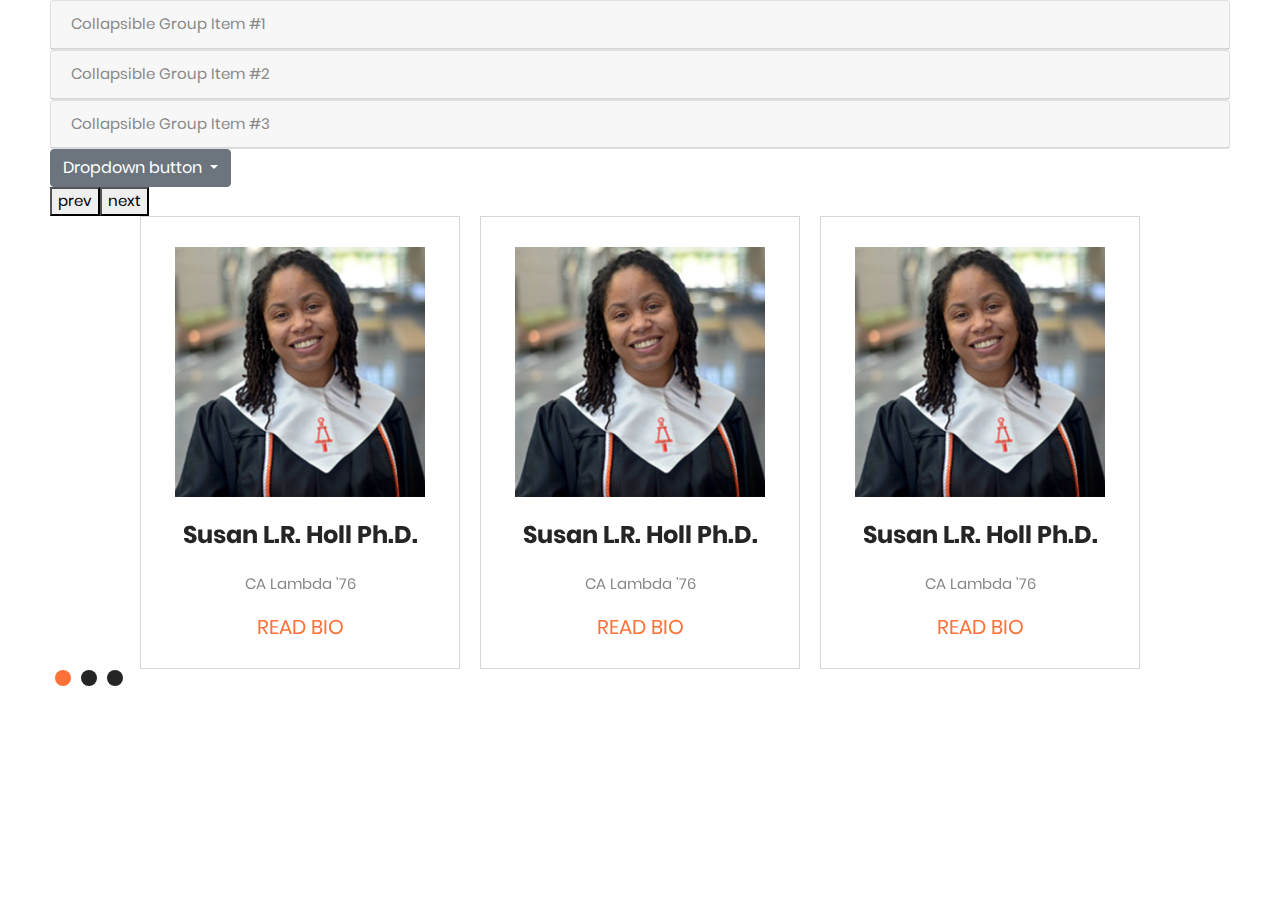
==== index.html @ 206c4aa5 "initial commit" ====
<!DOCTYPE html>
<html lang="en">
<head>
  <meta charset="UTF-8">
  <title>Tau Beta Pi</title>

  <!-- Mobile -->
  <meta name="viewport" content="width=device-width, minimum-scale=1, maximum-scale=1, user-scalable=no, minimal-ui">
  <meta name="mobile-web-app-capable" content="yes">
  <meta name="apple-mobile-web-app-capable" content="yes">
  <meta name="apple-mobile-web-app-status-bar-style" content="black-translucent">

  <link rel="stylesheet" href="css/bootstrap.min.css">
  <link rel="stylesheet" href="css/tiny-slider.css">
  <link rel="stylesheet" href="css/style.css">
  <link rel="stylesheet" href="css/fonts.css">
</head>
<body>
  

  <div class="container">
    <div id="accordion" role="tablist" aria-multiselectable="true">
          
      <div class="card">
        <a data-toggle="collapse" data-target="#IF2-TR2" class="accordion-toggle card-header" aria-expanded="true">
              Collapsible Group Item #1</a>
        <div id="IF2-TR2" class="collapse" aria-expanded="true">
          <div class="card-body">
            Anim pariatur cliche reprehenderit, enim eiusmod high life accusamus terry richardson ad squid. 3 wolf moon officia aute, non cupidatat skateboard dolor brunch. Food truck quinoa nesciunt laborum eiusmod. Brunch 3 wolf moon tempor, sunt aliqua put a bird on it squid single-origin coffee nulla assumenda shoreditch et. Nihil anim keffiyeh helvetica, craft beer labore wes anderson cred nesciunt sapiente ea proident. Ad vegan excepteur butcher vice lomo. Leggings occaecat craft beer farm-to-table, raw denim aesthetic synth nesciunt you probably haven't heard of them accusamus labore sustainable VHS.
          </div>
        </div>
      </div>

      <div class="card">
        <a data-toggle="collapse" data-target="#IF2-TR3" class="accordion-toggle card-header" aria-expanded="true">Collapsible Group Item #2</a>
        <div id="IF2-TR3" class="collapse" aria-expanded="true">
          <div class="card-body">
            Anim pariatur cliche reprehenderit, enim eiusmod high life accusamus terry richardson ad squid. 3 wolf moon officia aute, non cupidatat skateboard dolor brunch. Food truck quinoa nesciunt laborum eiusmod. Brunch 3 wolf moon tempor, sunt aliqua put a bird on it squid single-origin coffee nulla assumenda shoreditch et. Nihil anim keffiyeh helvetica, craft beer labore wes anderson cred nesciunt sapiente ea proident. Ad vegan excepteur butcher vice lomo. Leggings occaecat craft beer farm-to-table, raw denim aesthetic synth nesciunt you probably haven't heard of them accusamus labore sustainable VHS.
          </div>
        </div>
      </div>

      <div class="card">
        <a data-toggle="collapse" data-target="#IF2-TR4" class="card-header accordion-toggle" aria-expanded="true">Collapsible Group Item #3</a>
        <div id="IF2-TR4" class="collapse" aria-expanded="true">
          <div class="card-body">
            Anim pariatur cliche reprehenderit, enim eiusmod high life accusamus terry richardson ad squid. 3 wolf moon officia aute, non cupidatat skateboard dolor brunch. Food truck quinoa nesciunt laborum eiusmod. Brunch 3 wolf moon tempor, sunt aliqua put a bird on it squid single-origin coffee nulla assumenda shoreditch et. Nihil anim keffiyeh helvetica, craft beer labore wes anderson cred nesciunt sapiente ea proident. Ad vegan excepteur butcher vice lomo. Leggings occaecat craft beer farm-to-table, raw denim aesthetic synth nesciunt you probably haven't heard of them accusamus labore sustainable VHS.
          </div>
        </div>
      </div>

    </div>
  </div>
  
  <div class="container">
    <div class="dropdown">
      <button class="btn btn-secondary dropdown-toggle" type="button" id="dropdownMenuButton" data-toggle="dropdown" aria-haspopup="true" aria-expanded="false">
        Dropdown button
      </button>
      <div class="dropdown-menu" aria-labelledby="dropdownMenuButton">
        <a class="dropdown-item" href="#">Action</a>
        <a class="dropdown-item" href="#">Another action</a>
        <a class="dropdown-item" href="#">Something else here</a>
      </div>
    </div>
  </div>

  <div class="container">
    
    <div class="main_container_slider three_slider_section">
      <div id="three_slider">
        
        <div class="three_slider_card">
          <div class="executive_info_wrapper">
            <div class="executive_profile">
              <img src="images/executive1.jpg" alt="Executive profile">
            </div>
            <h5>Susan L.R. Holl Ph.D.</h5>
            <span>CA Lambda '76</span>
            <a href="#" class="btn btn-link">read bio</a>
          </div>
        </div>

        <div class="three_slider_card">
          <div class="executive_info_wrapper">
            <div class="executive_profile">
              <img src="images/executive1.jpg" alt="Executive profile">
            </div>
            <h5>Susan L.R. Holl Ph.D.</h5>
            <span>CA Lambda '76</span>
            <a href="#" class="btn btn-link">read bio</a>
          </div>
        </div>

        <div class="three_slider_card">
          <div class="executive_info_wrapper">
            <div class="executive_profile">
              <img src="images/executive1.jpg" alt="Executive profile">
            </div>
            <h5>Susan L.R. Holl Ph.D.</h5>
            <span>CA Lambda '76</span>
            <a href="#" class="btn btn-link">read bio</a>
          </div>
        </div>

        <div class="three_slider_card">
          <div class="executive_info_wrapper">
            <div class="executive_profile">
              <img src="images/executive1.jpg" alt="Executive profile">
            </div>
            <h5>Susan L.R. Holl Ph.D.</h5>
            <span>CA Lambda '76</span>
            <a href="#" class="btn btn-link">read bio</a>
          </div>
        </div>

        <div class="three_slider_card">
          <div class="executive_info_wrapper">
            <div class="executive_profile">
              <img src="images/executive1.jpg" alt="Executive profile">
            </div>
            <h5>Susan L.R. Holl Ph.D.</h5>
            <span>CA Lambda '76</span>
            <a href="#" class="btn btn-link">read bio</a>
          </div>
        </div>

        <div class="three_slider_card">
          <div class="executive_info_wrapper">
            <div class="executive_profile">
              <img src="images/executive1.jpg" alt="Executive profile">
            </div>
            <h5>Susan L.R. Holl Ph.D.</h5>
            <span>CA Lambda '76</span>
            <a href="#" class="btn btn-link">read bio</a>
          </div>
        </div>

        <div class="three_slider_card">
          <div class="executive_info_wrapper">
            <div class="executive_profile">
              <img src="images/executive1.jpg" alt="Executive profile">
            </div>
            <h5>Susan L.R. Holl Ph.D.</h5>
            <span>CA Lambda '76</span>
            <a href="#" class="btn btn-link">read bio</a>
          </div>
        </div>

        <div class="three_slider_card">
          <div class="executive_info_wrapper">
            <div class="executive_profile">
              <img src="images/executive1.jpg" alt="Executive profile">
            </div>
            <h5>Susan L.R. Holl Ph.D.</h5>
            <span>CA Lambda '76</span>
            <a href="#" class="btn btn-link">read bio</a>
          </div>
        </div>

      </div>
    </div>

  </div>


  <script src="js/prism.js"></script>
  <script src="js/bootstrap.js"></script>
  <script src="js/tiny-slider.js"></script>
  <script src="js/script.js"></script>
</body>
</html>
---- css/tiny-slider.css ----
.tns-outer{padding:0 !important}.tns-outer [hidden]{display:none !important}.tns-outer [aria-controls],.tns-outer [data-action]{cursor:pointer}.tns-slider{-webkit-transition:all 0s;-moz-transition:all 0s;transition:all 0s}.tns-slider>.tns-item{-webkit-box-sizing:border-box;-moz-box-sizing:border-box;box-sizing:border-box}.tns-horizontal.tns-subpixel{white-space:nowrap}.tns-horizontal.tns-subpixel>.tns-item{display:inline-block;vertical-align:top;white-space:normal}.tns-horizontal.tns-no-subpixel:after{content:'';display:table;clear:both}.tns-horizontal.tns-no-subpixel>.tns-item{float:left;margin-right:-100%}.tns-no-calc{position:relative;left:0}.tns-gallery{position:relative;left:0;min-height:1px}.tns-gallery>.tns-item{position:absolute;left:-100%;-webkit-transition:transform 0s, opacity 0s;-moz-transition:transform 0s, opacity 0s;transition:transform 0s, opacity 0s}.tns-gallery>.tns-slide-active{position:relative;left:unset !important}.tns-gallery>.tns-moving{-webkit-transition:all 0.25s;-moz-transition:all 0.25s;transition:all 0.25s}.tns-lazy-img{-webkit-transition:opacity 0.6s;-moz-transition:opacity 0.6s;transition:opacity 0.6s;opacity:0.6}.tns-lazy-img.loaded{opacity:1}.tns-ah{-webkit-transition:height 0s;-moz-transition:height 0s;transition:height 0s}.tns-ovh{overflow:hidden}.tns-visually-hidden{position:absolute;left:-10000em}.tns-transparent{opacity:0;visibility:hidden}.tns-fadeIn{opacity:1;filter:alpha(opacity=100);z-index:0}.tns-normal,.tns-fadeOut{opacity:0;filter:alpha(opacity=0);z-index:-1}.tns-t-subp2{margin:0 auto;width:310px;position:relative;height:10px;overflow:hidden}.tns-t-ct{width:2333.3333333%;width:-webkit-calc(100% * 70 / 3);width:-moz-calc(100% * 70 / 3);width:calc(100% * 70 / 3);position:absolute;right:0}.tns-t-ct:after{content:'';display:table;clear:both}.tns-t-ct>div{width:1.4285714%;width:-webkit-calc(100% / 70);width:-moz-calc(100% / 70);width:calc(100% / 70);height:10px;float:left}

/*# sourceMappingURL=sourcemaps/tiny-slider.css.map */
---- css/style.css ----
/*font-family:'Poppins-Bold', Sans-Serif;*/
body {
  font-family:'Poppins-Regular', Sans-Serif;
  font-size: 15px;
  line-height: 1.52222222;
  color: #888888;
  overflow-x: hidden;
  padding-bottom: 50px;
}
p {
  color: #888888;
}
p:last-child {
  margin-bottom: 0;
}
.container {
    position: relative;
    max-width: 1270px !important;
    padding-right: 30px !important;
    padding-left: 30px !important;
    margin: 0 auto !important;
}
@media (min-width: 1200px) {
  .container {
      max-width: 1240px !important;
  }
}


.main_container_slider .tns-nav button {
  display: inline-block;
  width: 16px;
  height: 16px;
  border-radius: 50px;
  outline: none;
  border: none;
  background-color: #252525;
  margin: 0 5px;
}
.main_container_slider .tns-nav button.tns-nav-active {
  background-color: #fe7138;
}
#three_slider {
  display: -webkit-flex;
  display: -moz-flex;
  display: flex;
}
.executive_info_wrapper {
  text-align: center;
  height: 100%;
  padding: 30px;
  border: 1px solid #d7d7d7;
  -webkit-transition: 0.15s all ease-in;
  -moz-transition: 0.15s all ease-in;
  transition: 0.15s all ease-in;
}
.executive_info_wrapper:hover {
  background-color: #f3f6f9;
}
.three_slider_section .tns-ovh {
  max-width: 1000px;
  margin: auto;
}
.executive_info_wrapper .executive_profile {
  max-width: 250px;
  height: 250px;
  margin: auto;
}
.executive_info_wrapper .executive_profile img {
  object-fit: cover;
  width: 100%;
  max-width: 250px;
  height: 100%;
}
.executive_info_wrapper h5 {
  font-family: 'Poppins-Bold', Sans-Serif;
  color: #252525;
  font-size: 24px;
  line-height: 1.22em;
  margin: 23px 0;
}
.executive_info_wrapper span {
  display: block;
}
.executive_info_wrapper .btn-link {
  text-transform: uppercase;
  font-size: 20px;
  color: #fe7138;
  text-decoration: none;
  margin-top: 15px;
  padding-bottom: 0;
  line-height: 1em;
}
---- css/fonts.css ----
@font-face {
	font-family: 'Poppins-Regular';
	src: url('../fonts/Poppins-Regular/Poppins-Regular.eot');
	src: local('☺'), 
    url('../fonts/Poppins-Regular/Poppins-Regular.woff') format('woff'), 
    url('../fonts/Poppins-Regular/Poppins-Regular.ttf') format('truetype'), 
    url('../fonts/Poppins-Regular/Poppins-Regular.svg') format('svg');
	font-weight: normal;
	font-style: normal;
}

@font-face {
  font-family: 'Poppins-Bold';
  src: url('../fonts/Poppins-Bold/Poppins-Bold.eot');
  src: local('☺'), 
    url('../fonts/Poppins-Bold/Poppins-Bold.woff') format('woff'), 
    url('../fonts/Poppins-Bold/Poppins-Bold.ttf') format('truetype'), 
    url('../fonts/Poppins-Bold/Poppins-Bold.svg') format('svg');
  font-weight: normal;
  font-style: normal;
}
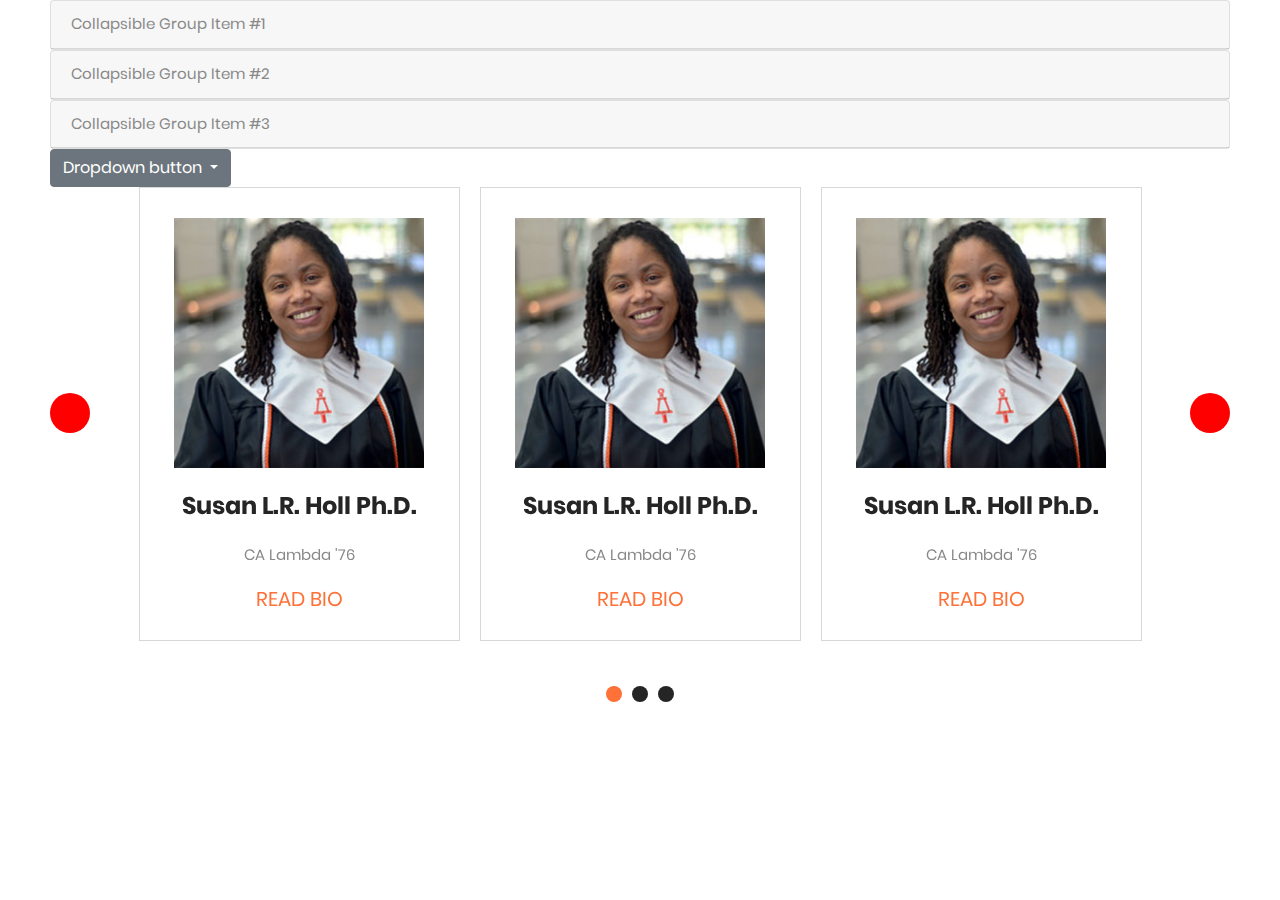
==== commit c5ba65cc: "slider 3 component" ====
--- a/index.html
+++ b/index.html
@@ -10,10 +10,10 @@
   <meta name="apple-mobile-web-app-capable" content="yes">
   <meta name="apple-mobile-web-app-status-bar-style" content="black-translucent">
 
-  <link rel="stylesheet" href="css/bootstrap.min.css">
-  <link rel="stylesheet" href="css/tiny-slider.css">
-  <link rel="stylesheet" href="css/style.css">
-  <link rel="stylesheet" href="css/fonts.css">
+  <link rel="stylesheet" href="css/bootstrap.min.css?v=1.0">
+  <link rel="stylesheet" href="css/tiny-slider.css?v=1.0">
+  <link rel="stylesheet" href="css/style.css?v=1.0">
+  <link rel="stylesheet" href="css/fonts.css?v=1.0">
 </head>
 <body>
   
@@ -164,9 +164,9 @@
   </div>
 
 
-  <script src="js/prism.js"></script>
-  <script src="js/bootstrap.js"></script>
-  <script src="js/tiny-slider.js"></script>
-  <script src="js/script.js"></script>
+  <script src="js/prism.js?v=1.0"></script>
+  <script src="js/bootstrap.js?v=1.0"></script>
+  <script src="js/tiny-slider.js?v=1.0"></script>
+  <script src="js/script.js?v=1.0"></script>
 </body>
 </html>--- a/css/style.css
+++ b/css/style.css
@@ -26,7 +26,34 @@
   }
 }
 
-
+.main_container_slider {
+  position: relative;
+}
+.main_container_slider .tns-controls button {
+  border: none;
+  background-color: red;
+  text-indent: -999px;
+  overflow: hidden;
+  display: inline-block;
+  width: 40px;
+  height: 40px;
+  border-radius: 100px;
+  padding: 0;
+}
+.main_container_slider .tns-controls {
+  position: absolute;
+  top: 40%;
+  width: 100%;
+  left: 0;
+}
+.main_container_slider .tns-controls button:last-child {
+  float: right;
+}
+.main_container_slider .tns-nav {
+  text-align: center;
+  font-size: 0;
+  margin-top: 45px;
+}
 .main_container_slider .tns-nav button {
   display: inline-block;
   width: 16px;
@@ -58,7 +85,7 @@
   background-color: #f3f6f9;
 }
 .three_slider_section .tns-ovh {
-  max-width: 1000px;
+  width: 85%;
   margin: auto;
 }
 .executive_info_wrapper .executive_profile {
@@ -90,4 +117,4 @@
   margin-top: 15px;
   padding-bottom: 0;
   line-height: 1em;
-}+}
